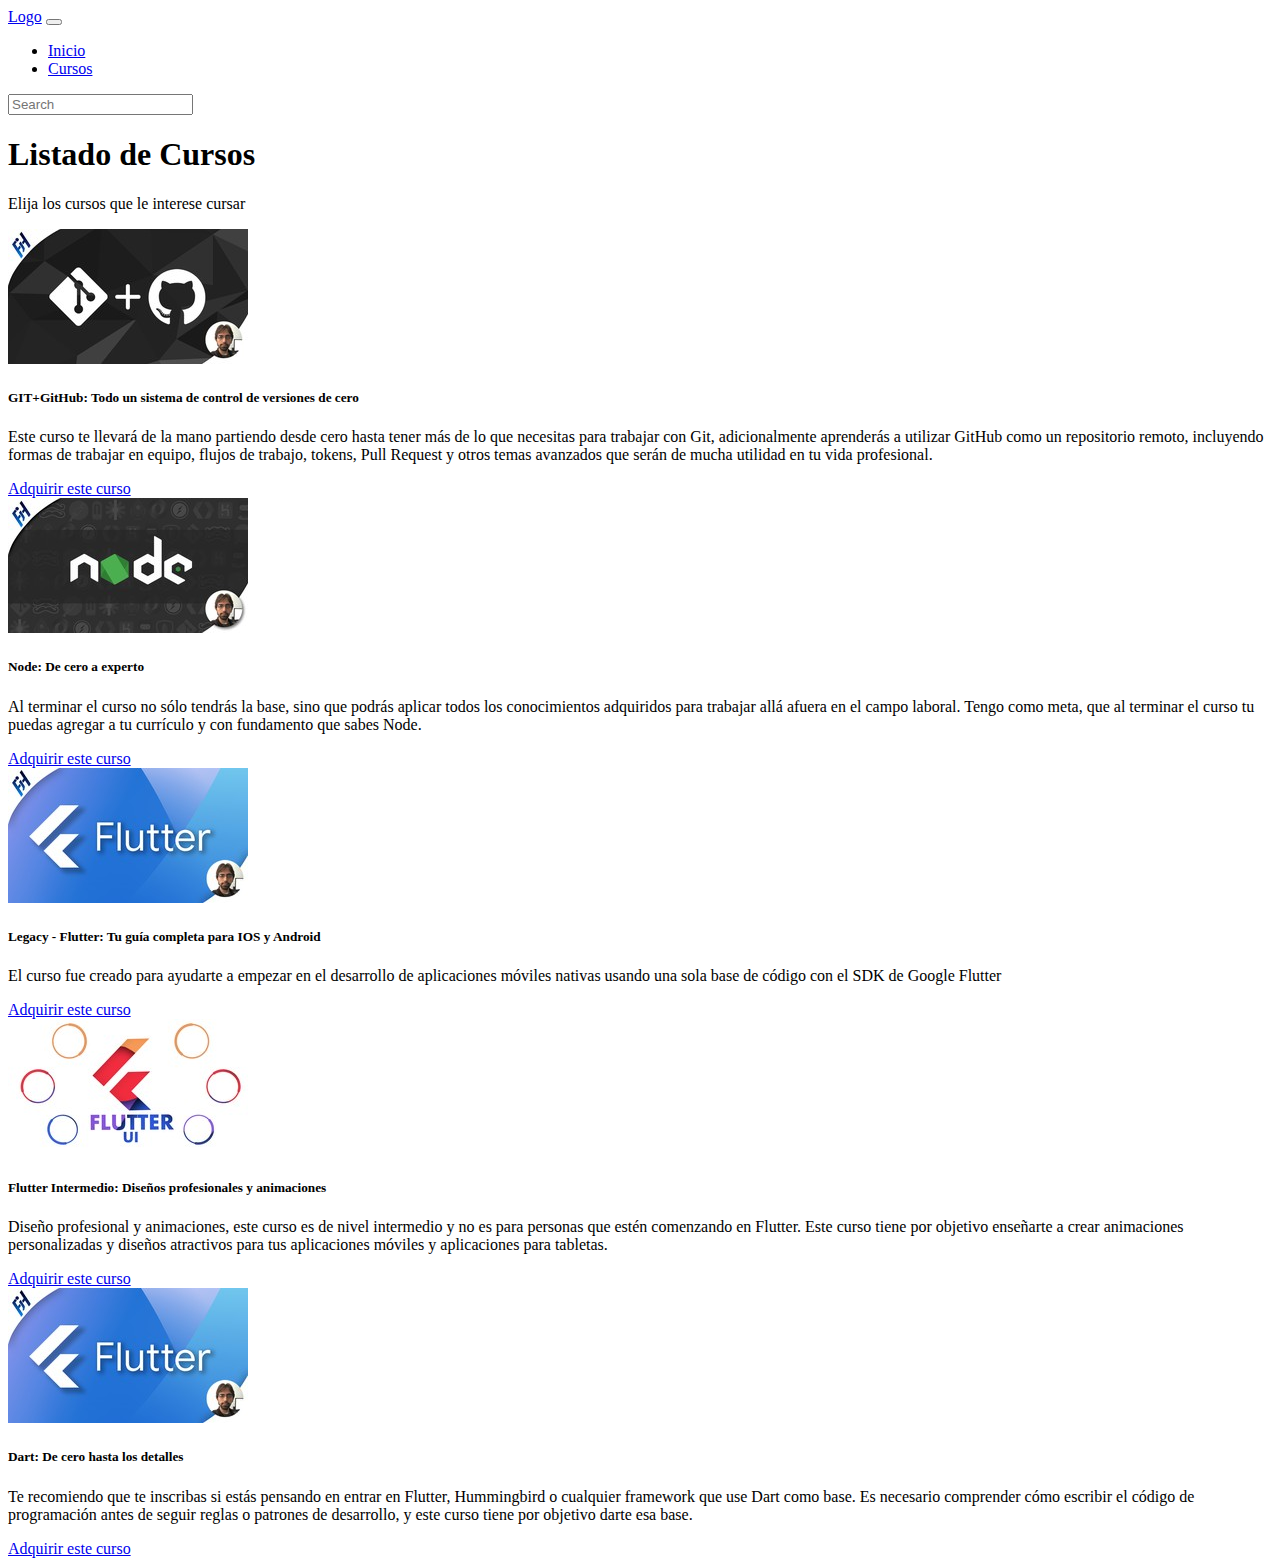
==== cursos.html @ 62a087ba "Se agregó la página de cursos y dos cursos nuevos con imagenes" ====
<!DOCTYPE html>
<html lang="en">
  <head>
    <meta charset="UTF-8" />
    <meta http-equiv="X-UA-Compatible" content="IE=edge" />
    <meta name="viewport" content="width=device-width, initial-scale=1.0" />
    <link
      href="https://cdn.jsdelivr.net/npm/bootstrap@5.3.0-alpha3/dist/css/bootstrap.min.css"
      rel="stylesheet"
      integrity="sha384-KK94CHFLLe+nY2dmCWGMq91rCGa5gtU4mk92HdvYe+M/SXH301p5ILy+dN9+nJOZ"
      crossorigin="anonymous"
    />
    <title>Cursos</title>
  </head>
  <body>
    <nav
      class="navbar navbar-expand-lg bg-body-tertiary rounded"
      aria-label="Eleventh navbar example"
    >
      <div class="container-fluid">
        <a class="navbar-brand" href="#">Logo</a>
        <button
          class="navbar-toggler"
          type="button"
          data-bs-toggle="collapse"
          data-bs-target="#navbarsExample09"
          aria-controls="navbarsExample09"
          aria-expanded="false"
          aria-label="Toggle navigation"
        >
          <span class="navbar-toggler-icon"></span>
        </button>

        <div class="collapse navbar-collapse" id="navbarsExample09">
          <ul class="navbar-nav me-auto mb-2 mb-lg-0">
            <li class="nav-item">
              <a class="nav-link" href="index.html">Inicio</a>
            </li>
            <li class="nav-item">
              <a class="nav-link active" aria-current="page" href="cursos.html">Cursos</a>
            </li>
          </ul>
          <form role="search">
            <input
              class="form-control"
              type="search"
              placeholder="Search"
              aria-label="Search"
            />
          </form>
        </div>
      </div>
    </nav>

    <header class="d-flex align-items-center justify-content-between mx-5">
      <div>
        <h1>Listado de Cursos</h1>
        <p>Elija los cursos que le interese cursar</p>
      </div>
    </header>

    <main class="container">
      <section class="row gap-3">
        <div class="card col-12 col-lg">
          <img src="imgs/curso_git_github.jpg" class="card-img-top" alt="..." />
          <div class="card-body">
            <h5 class="card-title">
              GIT+GitHub: Todo un sistema de control de versiones de cero
            </h5>
            <p class="card-text">
              Este curso te llevará de la mano partiendo desde cero hasta tener
              más de lo que necesitas para trabajar con Git, adicionalmente
              aprenderás a utilizar GitHub como un repositorio remoto,
              incluyendo formas de trabajar en equipo, flujos de trabajo,
              tokens, Pull Request y otros temas avanzados que serán de mucha
              utilidad en tu vida profesional.
            </p>
          </div>
          <div class="card-footer d-flex justify-content-end">
            <a href="#" class="btn btn-primary">Adquirir este curso</a>
          </div>
        </div>
        <div class="card col-12 col-lg">
          <img src="imgs/curso_node.jpg" class="card-img-top" alt="..." />
          <div class="card-body">
            <h5 class="card-title">Node: De cero a experto</h5>
            <p class="card-text">
              Al terminar el curso no sólo tendrás la base, sino que podrás
              aplicar todos los conocimientos adquiridos para trabajar allá
              afuera en el campo laboral. Tengo como meta, que al terminar el
              curso tu puedas agregar a tu currículo y con fundamento que sabes
              Node.
            </p>
          </div>
          <div class="card-footer d-flex justify-content-end">
            <a href="#" class="btn btn-primary">Adquirir este curso</a>
          </div>
        </div>
        <div class="card col-12 col-lg">
          <img src="imgs/flutter.jpg" class="card-img-top" alt="..." />
          <div class="card-body">
            <h5 class="card-title">
              Legacy - Flutter: Tu guía completa para IOS y Android
            </h5>
            <p class="card-text">
              El curso fue creado para ayudarte a empezar en el desarrollo de
              aplicaciones móviles nativas usando una sola base de código con el
              SDK de Google Flutter
            </p>
          </div>
          <div class="card-footer d-flex justify-content-end">
            <a href="#" class="btn btn-primary">Adquirir este curso</a>
          </div>
        </div>
        <div class="card col-12 col-lg">
          <img src="imgs/flutter_ui.jpg" class="card-img-top" alt="..." />
          <div class="card-body">
            <h5 class="card-title">
              Flutter Intermedio: Diseños profesionales y animaciones
            </h5>
            <p class="card-text">
              Diseño profesional y animaciones, este curso es de nivel
              intermedio y no es para personas que estén comenzando en Flutter.
              Este curso tiene por objetivo enseñarte a crear animaciones
              personalizadas y diseños atractivos para tus aplicaciones móviles
              y aplicaciones para tabletas.
            </p>
          </div>
          <div class="card-footer d-flex justify-content-end">
            <a href="#" class="btn btn-primary">Adquirir este curso</a>
          </div>
        </div>
        <div class="card col-12 col-lg">
          <img src="imgs/flutter.jpg" class="card-img-top" alt="..." />
          <div class="card-body">
            <h5 class="card-title">Dart: De cero hasta los detalles</h5>
            <p class="card-text">
              Te recomiendo que te inscribas si estás pensando en entrar en
              Flutter, Hummingbird o cualquier framework que use Dart como base.
              Es necesario comprender cómo escribir el código de programación
              antes de seguir reglas o patrones de desarrollo, y este curso
              tiene por objetivo darte esa base.
            </p>
          </div>
          <div class="card-footer d-flex justify-content-end">
            <a href="#" class="btn btn-primary">Adquirir este curso</a>
          </div>
        </div>
      </section>
    </main>

    <script
      src="https://cdn.jsdelivr.net/npm/bootstrap@5.3.0-alpha3/dist/js/bootstrap.bundle.min.js"
      integrity="sha384-ENjdO4Dr2bkBIFxQpeoTz1HIcje39Wm4jDKdf19U8gI4ddQ3GYNS7NTKfAdVQSZe"
      crossorigin="anonymous"
    ></script>
  </body>
</html>
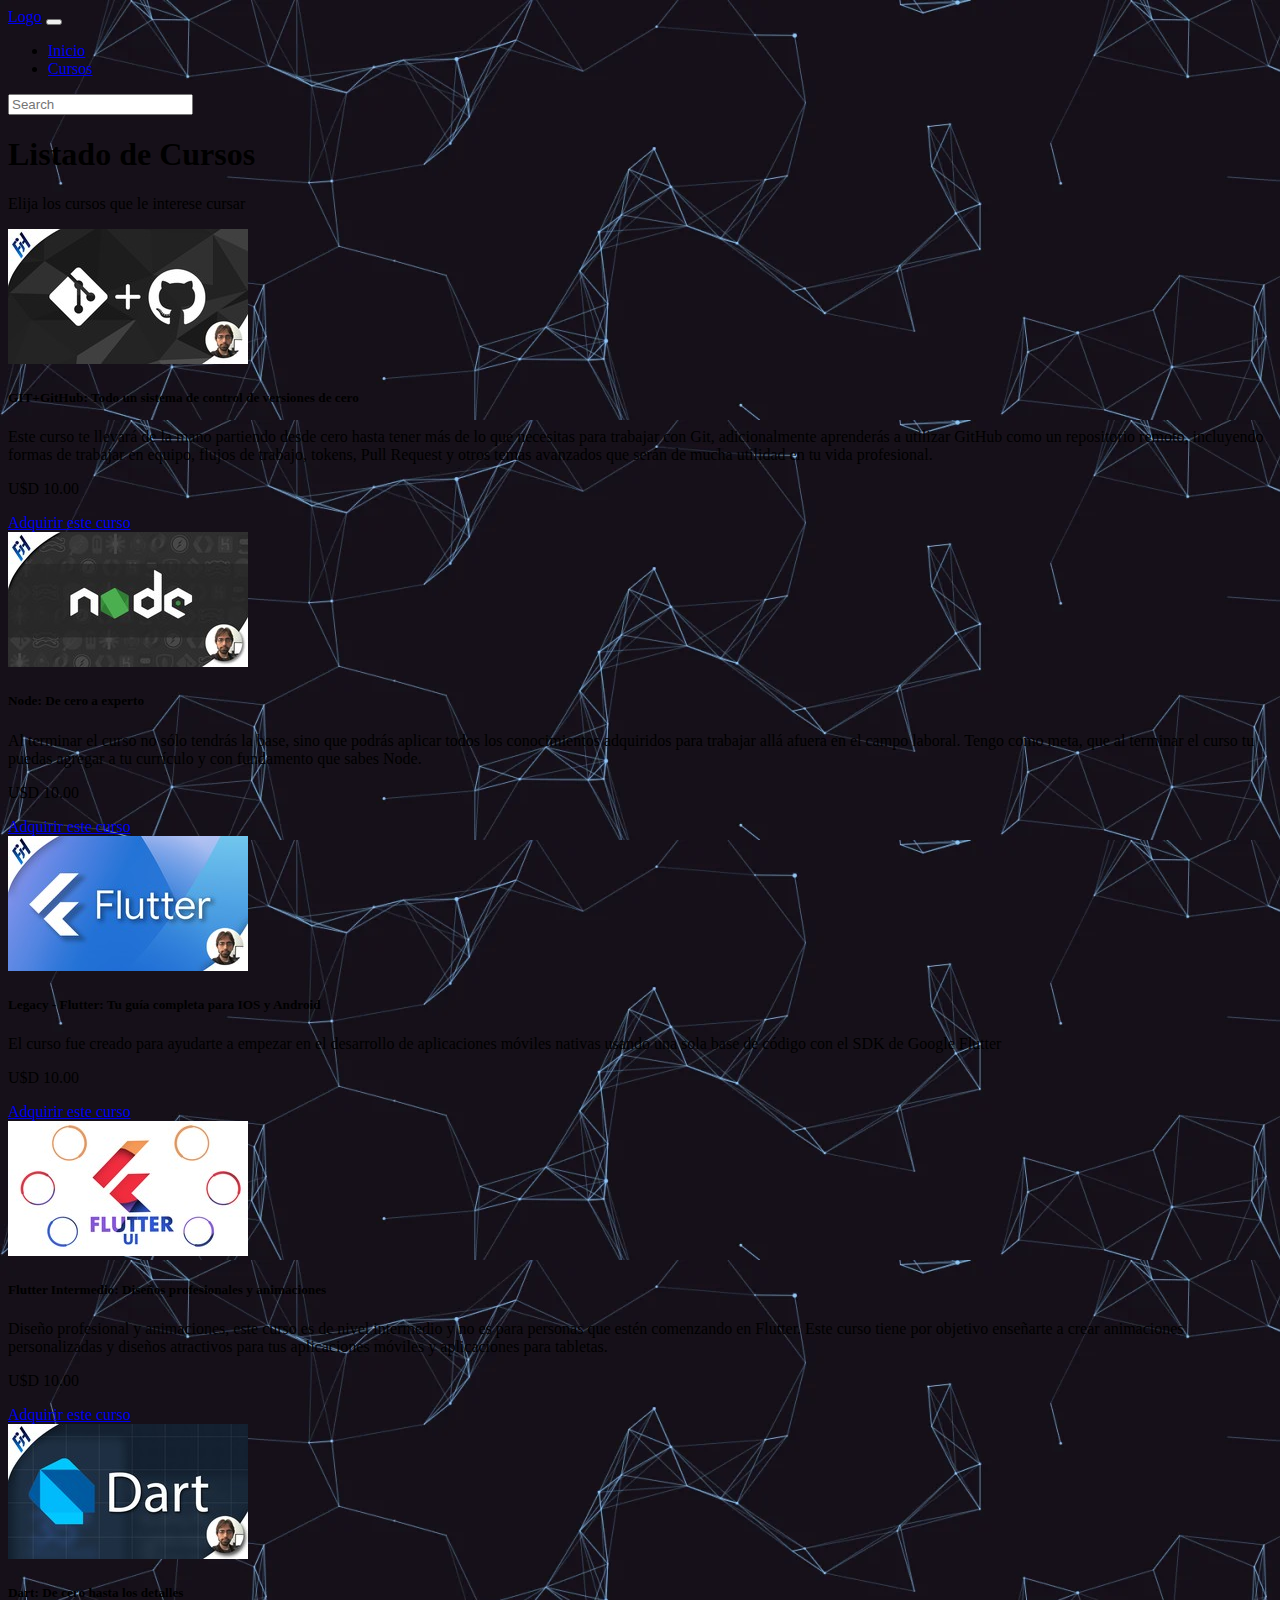
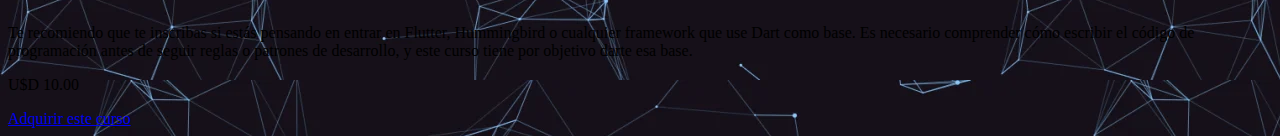
==== commit b2ff70ca: "Se agregaron cambios a la página cursos" ====
--- a/cursos.html
+++ b/cursos.html
@@ -10,6 +10,7 @@
       integrity="sha384-KK94CHFLLe+nY2dmCWGMq91rCGa5gtU4mk92HdvYe+M/SXH301p5ILy+dN9+nJOZ"
       crossorigin="anonymous"
     />
+    <link rel="stylesheet" href="css/style.css" />
     <title>Cursos</title>
   </head>
   <body>
@@ -37,7 +38,9 @@
               <a class="nav-link" href="index.html">Inicio</a>
             </li>
             <li class="nav-item">
-              <a class="nav-link active" aria-current="page" href="cursos.html">Cursos</a>
+              <a class="nav-link active" aria-current="page" href="cursos.html"
+                >Cursos</a
+              >
             </li>
           </ul>
           <form role="search">
@@ -52,7 +55,9 @@
       </div>
     </nav>
 
-    <header class="d-flex align-items-center justify-content-between mx-5">
+    <header
+      class="d-flex align-items-center justify-content-between mx-5 text-light"
+    >
       <div>
         <h1>Listado de Cursos</h1>
         <p>Elija los cursos que le interese cursar</p>
@@ -60,14 +65,14 @@
     </header>
 
     <main class="container">
-      <section class="row gap-3">
-        <div class="card col-12 col-lg">
-          <img src="imgs/curso_git_github.jpg" class="card-img-top" alt="..." />
-          <div class="card-body">
-            <h5 class="card-title">
+      <section class="col gap-4">
+        <div class="d-flex flex-column flex-md-row bg-light p-3 rounded m-2">
+          <img src="imgs/curso_git_github.jpg" class="img-fluid" alt="..." />
+          <div class="d-flex flex-column p-2">
+            <h5 class="">
               GIT+GitHub: Todo un sistema de control de versiones de cero
             </h5>
-            <p class="card-text">
+            <p class="text-justify">
               Este curso te llevará de la mano partiendo desde cero hasta tener
               más de lo que necesitas para trabajar con Git, adicionalmente
               aprenderás a utilizar GitHub como un repositorio remoto,
@@ -75,75 +80,84 @@
               tokens, Pull Request y otros temas avanzados que serán de mucha
               utilidad en tu vida profesional.
             </p>
-          </div>
-          <div class="card-footer d-flex justify-content-end">
-            <a href="#" class="btn btn-primary">Adquirir este curso</a>
+            <div class="d-flex justify-content-between">
+              <p>U$D 10.00</p>
+              <a href="#" class="btn btn-primary">Adquirir este curso</a>
+            </div>
           </div>
         </div>
-        <div class="card col-12 col-lg">
-          <img src="imgs/curso_node.jpg" class="card-img-top" alt="..." />
-          <div class="card-body">
-            <h5 class="card-title">Node: De cero a experto</h5>
-            <p class="card-text">
+
+        <div class="d-flex flex-column flex-md-row bg-light p-3 rounded m-2">
+          <img src="imgs/curso_node.jpg" class="img-fluid" alt="..." />
+          <div class="d-flex flex-column p-2">
+            <h5 class="">Node: De cero a experto</h5>
+            <p class="text-justify">
               Al terminar el curso no sólo tendrás la base, sino que podrás
               aplicar todos los conocimientos adquiridos para trabajar allá
               afuera en el campo laboral. Tengo como meta, que al terminar el
               curso tu puedas agregar a tu currículo y con fundamento que sabes
               Node.
             </p>
-          </div>
-          <div class="card-footer d-flex justify-content-end">
-            <a href="#" class="btn btn-primary">Adquirir este curso</a>
+            <div class="d-flex justify-content-between">
+              <p>U$D 10.00</p>
+              <a href="#" class="btn btn-primary">Adquirir este curso</a>
+            </div>
           </div>
         </div>
-        <div class="card col-12 col-lg">
-          <img src="imgs/flutter.jpg" class="card-img-top" alt="..." />
-          <div class="card-body">
-            <h5 class="card-title">
+
+        <div class="d-flex flex-column flex-md-row bg-light p-3 rounded m-2">
+          <img src="imgs/flutter.jpg" class="img-fluid" alt="..." />
+          <div class="d-flex flex-column p-2">
+            <h5 class="">
               Legacy - Flutter: Tu guía completa para IOS y Android
             </h5>
-            <p class="card-text">
+            <p class="text-justify">
               El curso fue creado para ayudarte a empezar en el desarrollo de
               aplicaciones móviles nativas usando una sola base de código con el
               SDK de Google Flutter
             </p>
-          </div>
-          <div class="card-footer d-flex justify-content-end">
-            <a href="#" class="btn btn-primary">Adquirir este curso</a>
+            <div class="d-flex justify-content-between">
+              <p>U$D 10.00</p>
+              <a href="#" class="btn btn-primary">Adquirir este curso</a>
+            </div>
           </div>
         </div>
-        <div class="card col-12 col-lg">
-          <img src="imgs/flutter_ui.jpg" class="card-img-top" alt="..." />
-          <div class="card-body">
-            <h5 class="card-title">
+
+        <div class="d-flex flex-column flex-md-row bg-light p-3 rounded m-2">
+          <img src="imgs/flutter_ui.jpg" class="img-fluid" alt="..." />
+          <div class="d-flex flex-column p-2">
+            <h5 class="">
               Flutter Intermedio: Diseños profesionales y animaciones
             </h5>
-            <p class="card-text">
+            <p class="text-justify">
               Diseño profesional y animaciones, este curso es de nivel
               intermedio y no es para personas que estén comenzando en Flutter.
               Este curso tiene por objetivo enseñarte a crear animaciones
               personalizadas y diseños atractivos para tus aplicaciones móviles
               y aplicaciones para tabletas.
             </p>
-          </div>
-          <div class="card-footer d-flex justify-content-end">
-            <a href="#" class="btn btn-primary">Adquirir este curso</a>
+            <div class="d-flex justify-content-between">
+              <p>U$D 10.00</p>
+              <a href="#" class="btn btn-primary">Adquirir este curso</a>
+            </div>
           </div>
         </div>
-        <div class="card col-12 col-lg">
-          <img src="imgs/flutter.jpg" class="card-img-top" alt="..." />
-          <div class="card-body">
-            <h5 class="card-title">Dart: De cero hasta los detalles</h5>
-            <p class="card-text">
+
+        <div class="d-flex flex-column flex-md-row bg-light p-3 rounded m-2">
+          <img src="imgs/dart.jpg" class="img-fluid" alt="..." />
+          <div class="d-flex flex-column p-2">
+            <h5 class="">Dart: De cero hasta los detalles</h5>
+            <p class="text-justify">
               Te recomiendo que te inscribas si estás pensando en entrar en
               Flutter, Hummingbird o cualquier framework que use Dart como base.
               Es necesario comprender cómo escribir el código de programación
               antes de seguir reglas o patrones de desarrollo, y este curso
               tiene por objetivo darte esa base.
             </p>
-          </div>
-          <div class="card-footer d-flex justify-content-end">
-            <a href="#" class="btn btn-primary">Adquirir este curso</a>
+            <div class="d-flex justify-content-between">
+              <p>U$D 10.00</p>
+              <a href="#" class="btn btn-primary">Adquirir este curso</a>
+            </div>
           </div>
         </div>
       </section>
--- a/css/style.css
+++ b/css/style.css
@@ -0,0 +1,3 @@
+body {
+  background-image: url("../imgs/background.webp");
+}
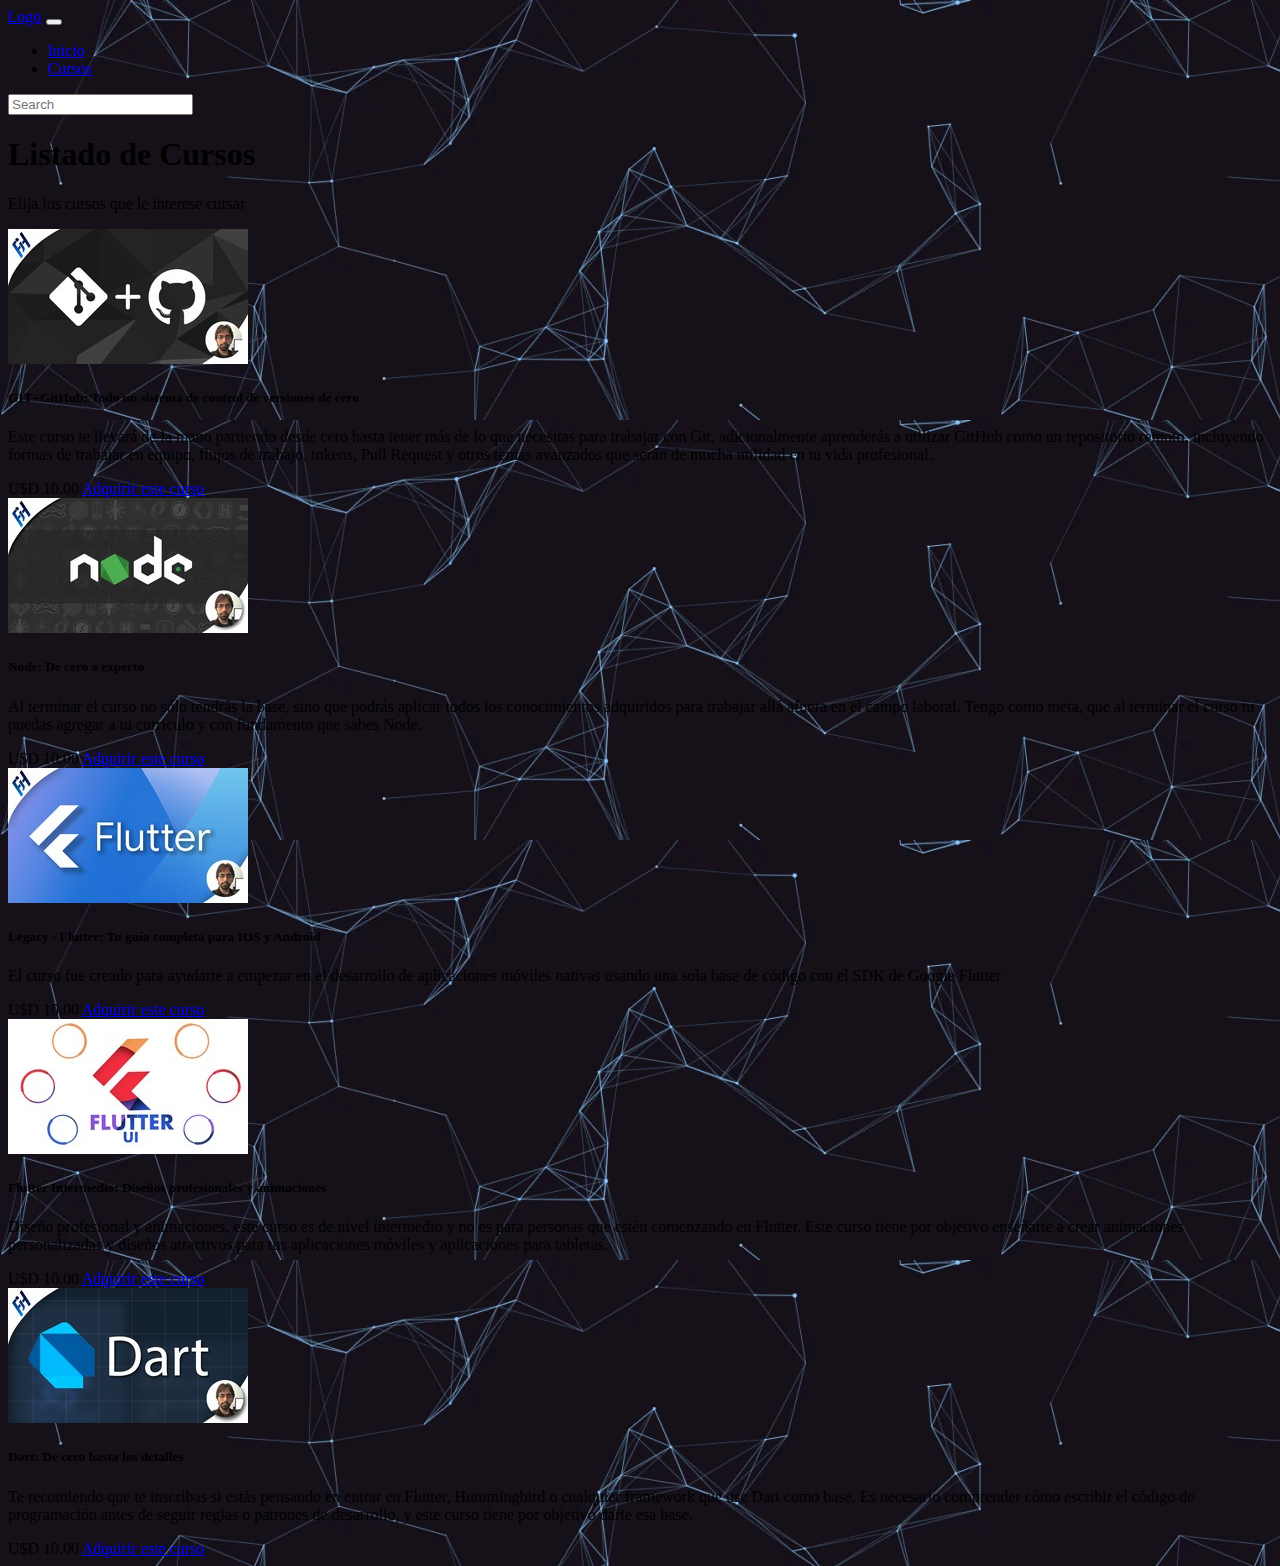
==== commit 2293c6ad: "Se editó la vista de cursos, se utilizó el layout "grid"" ====
--- a/cursos.html
+++ b/cursos.html
@@ -65,98 +65,114 @@
     </header>
 
     <main class="container">
-      <section class="col gap-4">
-        <div class="d-flex flex-column flex-md-row bg-light p-3 rounded m-2">
-          <img src="imgs/curso_git_github.jpg" class="img-fluid" alt="..." />
-          <div class="d-flex flex-column p-2">
-            <h5 class="">
-              GIT+GitHub: Todo un sistema de control de versiones de cero
-            </h5>
-            <p class="text-justify">
-              Este curso te llevará de la mano partiendo desde cero hasta tener
-              más de lo que necesitas para trabajar con Git, adicionalmente
-              aprenderás a utilizar GitHub como un repositorio remoto,
-              incluyendo formas de trabajar en equipo, flujos de trabajo,
-              tokens, Pull Request y otros temas avanzados que serán de mucha
-              utilidad en tu vida profesional.
-            </p>
-            <div class="d-flex justify-content-between">
-              <p>U$D 10.00</p>
-              <a href="#" class="btn btn-primary">Adquirir este curso</a>
+      <section>
+        <div class="row row-cols-1 row-cols-sm-2 row-cols-md-3 g-3">
+          <div class="col">
+            <div class="card h-100">
+              <img
+                src="imgs/curso_git_github.jpg"
+                class="img-fluid"
+                alt="..."
+              />
+              <div class="d-flex flex-column p-2 h-100">
+                <h5 class="">
+                  GIT+GitHub: Todo un sistema de control de versiones de cero
+                </h5>
+                <p class="text-justify">
+                  Este curso te llevará de la mano partiendo desde cero hasta
+                  tener más de lo que necesitas para trabajar con Git,
+                  adicionalmente aprenderás a utilizar GitHub como un
+                  repositorio remoto, incluyendo formas de trabajar en equipo,
+                  flujos de trabajo, tokens, Pull Request y otros temas
+                  avanzados que serán de mucha utilidad en tu vida profesional.
+                </p>
+                <div class="d-flex flex-row flex-sm-column flex-xl-row justify-content-between align-items-center mt-auto">
+                  <span>U$D 10.00</span>
+                  <a href="#" class="btn btn-primary">Adquirir este curso</a>
+                </div>
+              </div>
             </div>
           </div>
-        </div>
 
-        <div class="d-flex flex-column flex-md-row bg-light p-3 rounded m-2">
-          <img src="imgs/curso_node.jpg" class="img-fluid" alt="..." />
-          <div class="d-flex flex-column p-2">
-            <h5 class="">Node: De cero a experto</h5>
-            <p class="text-justify">
-              Al terminar el curso no sólo tendrás la base, sino que podrás
-              aplicar todos los conocimientos adquiridos para trabajar allá
-              afuera en el campo laboral. Tengo como meta, que al terminar el
-              curso tu puedas agregar a tu currículo y con fundamento que sabes
-              Node.
-            </p>
-            <div class="d-flex justify-content-between">
-              <p>U$D 10.00</p>
-              <a href="#" class="btn btn-primary">Adquirir este curso</a>
+          <div class="col">
+            <div class="card h-100">
+              <img src="imgs/curso_node.jpg" class="img-fluid" alt="..." />
+              <div class="d-flex flex-column p-2 h-100">
+                <h5 class="">Node: De cero a experto</h5>
+                <p class="text-justify">
+                  Al terminar el curso no sólo tendrás la base, sino que podrás
+                  aplicar todos los conocimientos adquiridos para trabajar allá
+                  afuera en el campo laboral. Tengo como meta, que al terminar
+                  el curso tu puedas agregar a tu currículo y con fundamento que
+                  sabes Node.
+                </p>
+                <div class="d-flex flex-row flex-sm-column flex-xl-row justify-content-between align-items-center mt-auto">
+                  <span>U$D 10.00</span>
+                  <a href="#" class="btn btn-primary">Adquirir este curso</a>
+                </div>
+              </div>
             </div>
           </div>
-        </div>
 
-        <div class="d-flex flex-column flex-md-row bg-light p-3 rounded m-2">
-          <img src="imgs/flutter.jpg" class="img-fluid" alt="..." />
-          <div class="d-flex flex-column p-2">
-            <h5 class="">
-              Legacy - Flutter: Tu guía completa para IOS y Android
-            </h5>
-            <p class="text-justify">
-              El curso fue creado para ayudarte a empezar en el desarrollo de
-              aplicaciones móviles nativas usando una sola base de código con el
-              SDK de Google Flutter
-            </p>
-            <div class="d-flex justify-content-between">
-              <p>U$D 10.00</p>
-              <a href="#" class="btn btn-primary">Adquirir este curso</a>
+          <div class="col">
+            <div class="card h-100">
+              <img src="imgs/flutter.jpg" class="img-fluid" alt="..." />
+              <div class="d-flex flex-column p-2 h-100">
+                <h5 class="">
+                  Legacy - Flutter: Tu guía completa para IOS y Android
+                </h5>
+                <p class="text-justify">
+                  El curso fue creado para ayudarte a empezar en el desarrollo
+                  de aplicaciones móviles nativas usando una sola base de código
+                  con el SDK de Google Flutter
+                </p>
+                <div class="d-flex flex-row flex-sm-column flex-xl-row justify-content-between align-items-center mt-auto">
+                  <span>U$D 10.00</span>
+                  <a href="#" class="btn btn-primary">Adquirir este curso</a>
+                </div>
+              </div>
             </div>
           </div>
-        </div>
 
-        <div class="d-flex flex-column flex-md-row bg-light p-3 rounded m-2">
-          <img src="imgs/flutter_ui.jpg" class="img-fluid" alt="..." />
-          <div class="d-flex flex-column p-2">
-            <h5 class="">
-              Flutter Intermedio: Diseños profesionales y animaciones
-            </h5>
-            <p class="text-justify">
-              Diseño profesional y animaciones, este curso es de nivel
-              intermedio y no es para personas que estén comenzando en Flutter.
-              Este curso tiene por objetivo enseñarte a crear animaciones
-              personalizadas y diseños atractivos para tus aplicaciones móviles
-              y aplicaciones para tabletas.
-            </p>
-            <div class="d-flex justify-content-between">
-              <p>U$D 10.00</p>
-              <a href="#" class="btn btn-primary">Adquirir este curso</a>
+          <div class="col">
+            <div class="card h-100">
+              <img src="imgs/flutter_ui.jpg" class="img-fluid" alt="..." />
+              <div class="d-flex flex-column p-2  h-100">
+                <h5 class="">
+                  Flutter Intermedio: Diseños profesionales y animaciones
+                </h5>
+                <p class="text-justify">
+                  Diseño profesional y animaciones, este curso es de nivel
+                  intermedio y no es para personas que estén comenzando en
+                  Flutter. Este curso tiene por objetivo enseñarte a crear
+                  animaciones personalizadas y diseños atractivos para tus
+                  aplicaciones móviles y aplicaciones para tabletas.
+                </p>
+                <div class="d-flex flex-row flex-sm-column flex-xl-row justify-content-between align-items-center mt-auto">
+                  <span>U$D 10.00</span>
+                  <a href="#" class="btn btn-primary">Adquirir este curso</a>
+                </div>
+              </div>
             </div>
           </div>
-        </div>
 
-        <div class="d-flex flex-column flex-md-row bg-light p-3 rounded m-2">
-          <img src="imgs/dart.jpg" class="img-fluid" alt="..." />
-          <div class="d-flex flex-column p-2">
-            <h5 class="">Dart: De cero hasta los detalles</h5>
-            <p class="text-justify">
-              Te recomiendo que te inscribas si estás pensando en entrar en
-              Flutter, Hummingbird o cualquier framework que use Dart como base.
-              Es necesario comprender cómo escribir el código de programación
-              antes de seguir reglas o patrones de desarrollo, y este curso
-              tiene por objetivo darte esa base.
-            </p>
-            <div class="d-flex justify-content-between">
-              <p>U$D 10.00</p>
-              <a href="#" class="btn btn-primary">Adquirir este curso</a>
+          <div class="col">
+            <div class="card h-100">
+              <img src="imgs/dart.jpg" class="img-fluid" alt="..." />
+              <div class="d-flex flex-column p-2  h-100">
+                <h5 class="">Dart: De cero hasta los detalles</h5>
+                <p class="text-justify">
+                  Te recomiendo que te inscribas si estás pensando en entrar en
+                  Flutter, Hummingbird o cualquier framework que use Dart como
+                  base. Es necesario comprender cómo escribir el código de
+                  programación antes de seguir reglas o patrones de desarrollo,
+                  y este curso tiene por objetivo darte esa base.
+                </p>
+                <div class="d-flex flex-row flex-sm-column flex-xl-row justify-content-between align-items-center mt-auto">
+                  <span>U$D 10.00</span>
+                  <a href="#" class="btn btn-primary">Adquirir este curso</a>
+                </div>
+              </div>
             </div>
           </div>
         </div>
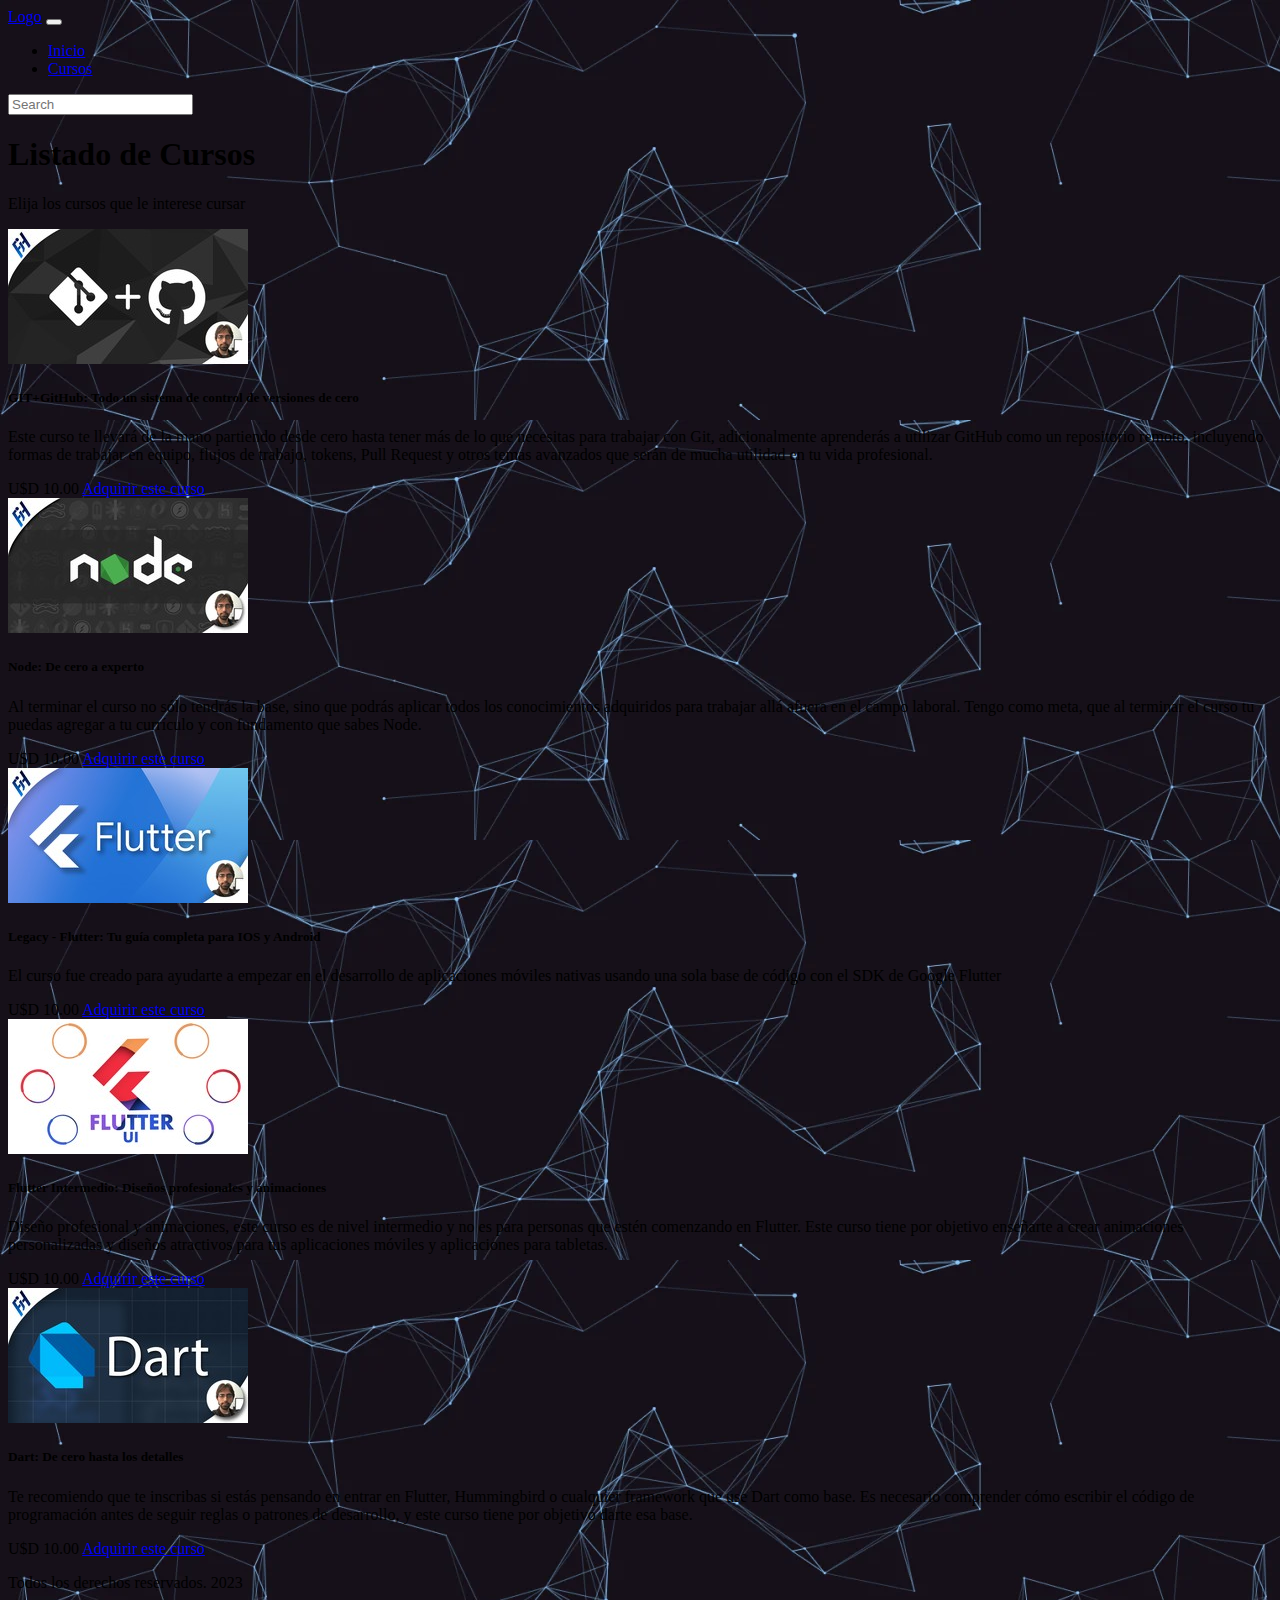
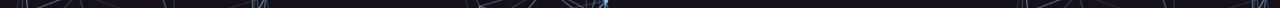
==== commit fc85247c: "Se agregó el footer a la pagina de cursos." ====
--- a/cursos.html
+++ b/cursos.html
@@ -86,7 +86,9 @@
                   flujos de trabajo, tokens, Pull Request y otros temas
                   avanzados que serán de mucha utilidad en tu vida profesional.
                 </p>
-                <div class="d-flex flex-row flex-sm-column flex-xl-row justify-content-between align-items-center mt-auto">
+                <div
+                  class="d-flex flex-row flex-sm-column flex-xl-row justify-content-between align-items-center mt-auto"
+                >
                   <span>U$D 10.00</span>
                   <a href="#" class="btn btn-primary">Adquirir este curso</a>
                 </div>
@@ -106,7 +108,9 @@
                   el curso tu puedas agregar a tu currículo y con fundamento que
                   sabes Node.
                 </p>
-                <div class="d-flex flex-row flex-sm-column flex-xl-row justify-content-between align-items-center mt-auto">
+                <div
+                  class="d-flex flex-row flex-sm-column flex-xl-row justify-content-between align-items-center mt-auto"
+                >
                   <span>U$D 10.00</span>
                   <a href="#" class="btn btn-primary">Adquirir este curso</a>
                 </div>
@@ -126,7 +130,9 @@
                   de aplicaciones móviles nativas usando una sola base de código
                   con el SDK de Google Flutter
                 </p>
-                <div class="d-flex flex-row flex-sm-column flex-xl-row justify-content-between align-items-center mt-auto">
+                <div
+                  class="d-flex flex-row flex-sm-column flex-xl-row justify-content-between align-items-center mt-auto"
+                >
                   <span>U$D 10.00</span>
                   <a href="#" class="btn btn-primary">Adquirir este curso</a>
                 </div>
@@ -137,7 +143,7 @@
           <div class="col">
             <div class="card h-100">
               <img src="imgs/flutter_ui.jpg" class="img-fluid" alt="..." />
-              <div class="d-flex flex-column p-2  h-100">
+              <div class="d-flex flex-column p-2 h-100">
                 <h5 class="">
                   Flutter Intermedio: Diseños profesionales y animaciones
                 </h5>
@@ -148,7 +154,9 @@
                   animaciones personalizadas y diseños atractivos para tus
                   aplicaciones móviles y aplicaciones para tabletas.
                 </p>
-                <div class="d-flex flex-row flex-sm-column flex-xl-row justify-content-between align-items-center mt-auto">
+                <div
+                  class="d-flex flex-row flex-sm-column flex-xl-row justify-content-between align-items-center mt-auto"
+                >
                   <span>U$D 10.00</span>
                   <a href="#" class="btn btn-primary">Adquirir este curso</a>
                 </div>
@@ -159,7 +167,7 @@
           <div class="col">
             <div class="card h-100">
               <img src="imgs/dart.jpg" class="img-fluid" alt="..." />
-              <div class="d-flex flex-column p-2  h-100">
+              <div class="d-flex flex-column p-2 h-100">
                 <h5 class="">Dart: De cero hasta los detalles</h5>
                 <p class="text-justify">
                   Te recomiendo que te inscribas si estás pensando en entrar en
@@ -168,7 +176,9 @@
                   programación antes de seguir reglas o patrones de desarrollo,
                   y este curso tiene por objetivo darte esa base.
                 </p>
-                <div class="d-flex flex-row flex-sm-column flex-xl-row justify-content-between align-items-center mt-auto">
+                <div
+                  class="d-flex flex-row flex-sm-column flex-xl-row justify-content-between align-items-center mt-auto"
+                >
                   <span>U$D 10.00</span>
                   <a href="#" class="btn btn-primary">Adquirir este curso</a>
                 </div>
@@ -178,7 +188,11 @@
         </div>
       </section>
     </main>
-
+    <footer class="mt-5">
+      <div class="d-flex justify-content-center">
+        <p class="text-light">Todos los derechos reservados. 2023</p>
+      </div>
+    </footer>
     <script
       src="https://cdn.jsdelivr.net/npm/bootstrap@5.3.0-alpha3/dist/js/bootstrap.bundle.min.js"
       integrity="sha384-ENjdO4Dr2bkBIFxQpeoTz1HIcje39Wm4jDKdf19U8gI4ddQ3GYNS7NTKfAdVQSZe"
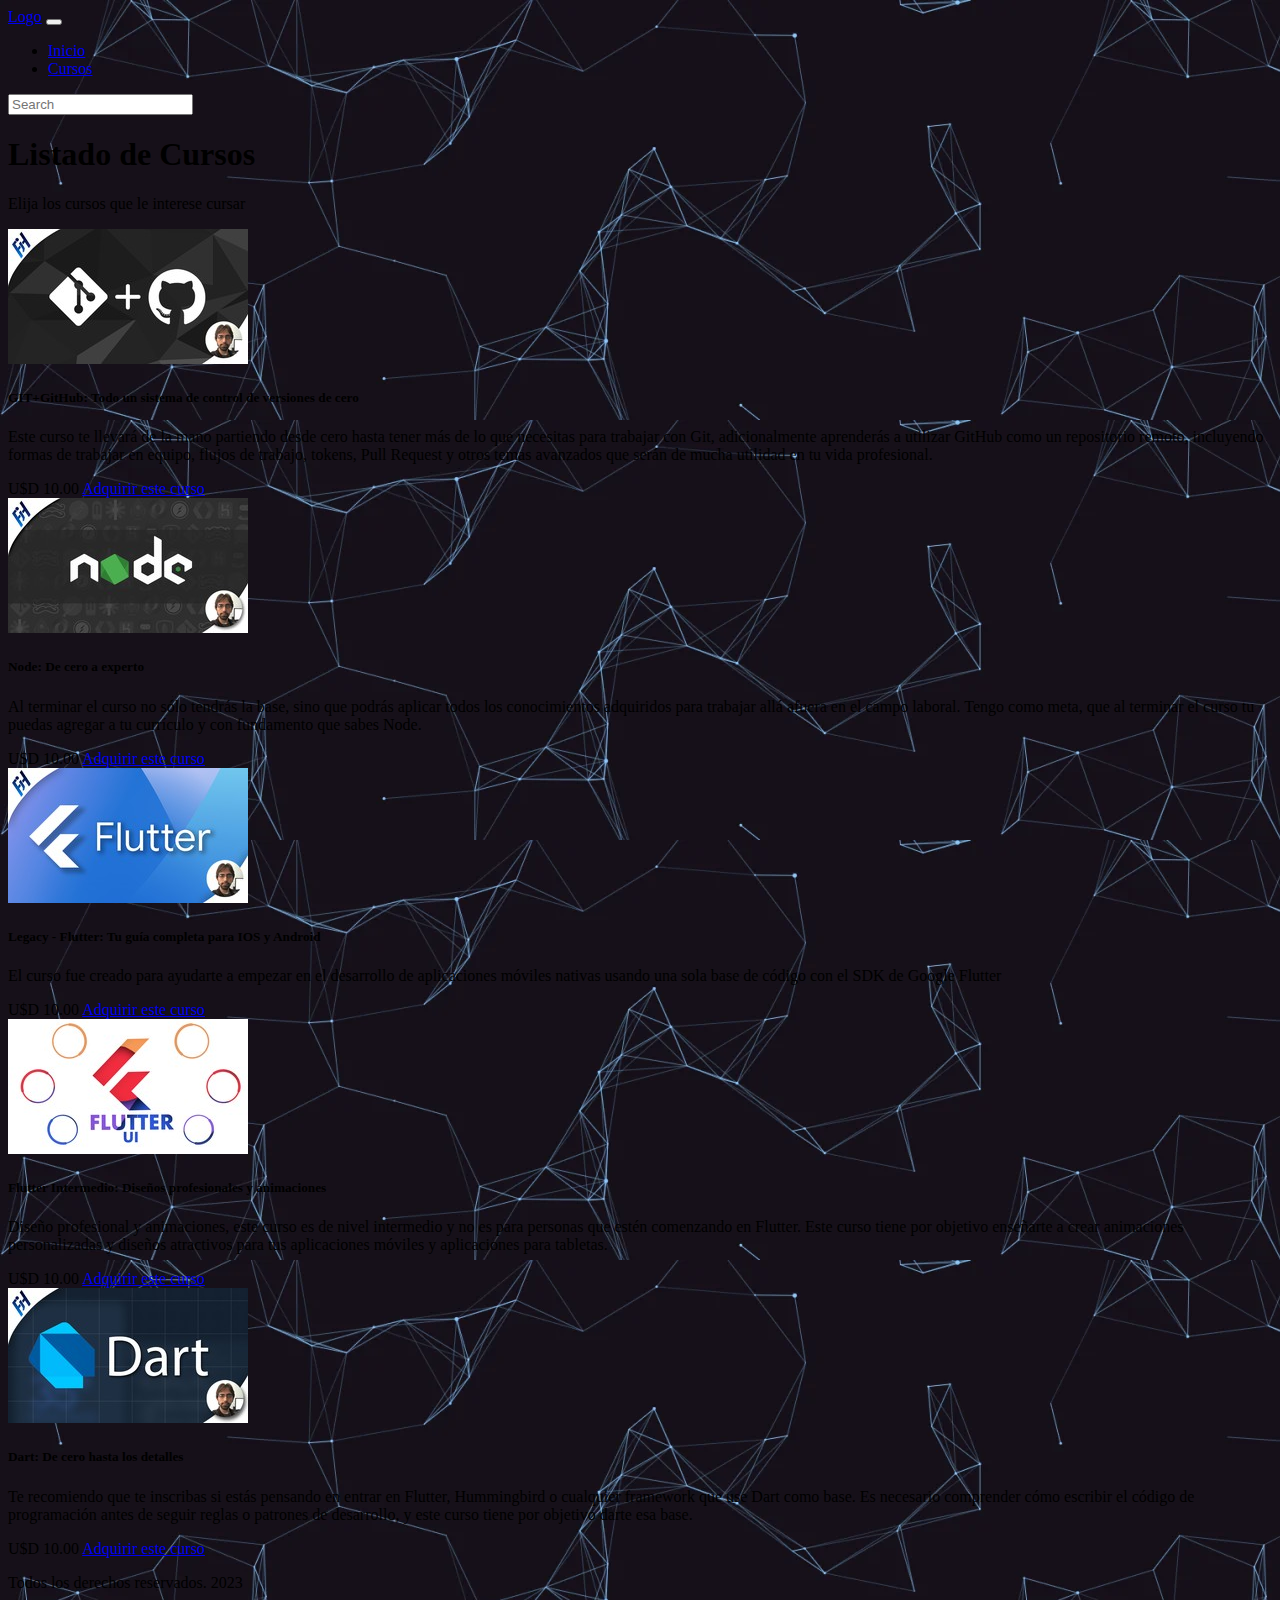
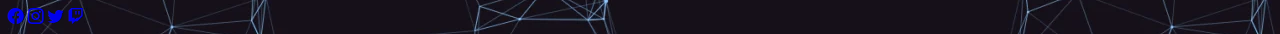
==== commit 95f39a34: "Se editó el footer, agregandose links con íconos de redes sociales." ====
--- a/cursos.html
+++ b/cursos.html
@@ -10,6 +10,10 @@
       integrity="sha384-KK94CHFLLe+nY2dmCWGMq91rCGa5gtU4mk92HdvYe+M/SXH301p5ILy+dN9+nJOZ"
       crossorigin="anonymous"
     />
+    <link
+    rel="stylesheet"
+    href="https://cdn.jsdelivr.net/npm/bootstrap-icons@1.10.4/font/bootstrap-icons.css"
+  />
     <link rel="stylesheet" href="css/style.css" />
     <title>Cursos</title>
   </head>
@@ -188,10 +192,14 @@
         </div>
       </section>
     </main>
-    <footer class="mt-5">
-      <div class="d-flex justify-content-center">
-        <p class="text-light">Todos los derechos reservados. 2023</p>
-      </div>
+    <footer class="mt-5 text-light d-flex justify-content-evenly">
+          <p>Todos los derechos reservados. 2023</p>
+          <div class="d-flex w-25 justify-content-around">
+            <a target="_blank" class="text-light" href="https://www.facebook.com/"><i class="bi bi-facebook fs-5"></i></a> 
+            <a target="_blank" class="text-light" href="https://www.instagram.com/"><i class="bi bi-instagram fs-5"></i></a> 
+            <a target="_blank" class="text-light" href="https://twitter.com/?lang=es"><i class="bi bi-twitter fs-5"></i></a> 
+            <a target="_blank" class="text-light" href="https://www.twitch.tv/"><i class="bi bi-twitch fs-5"></i></a> 
+          </div>
     </footer>
     <script
       src="https://cdn.jsdelivr.net/npm/bootstrap@5.3.0-alpha3/dist/js/bootstrap.bundle.min.js"
